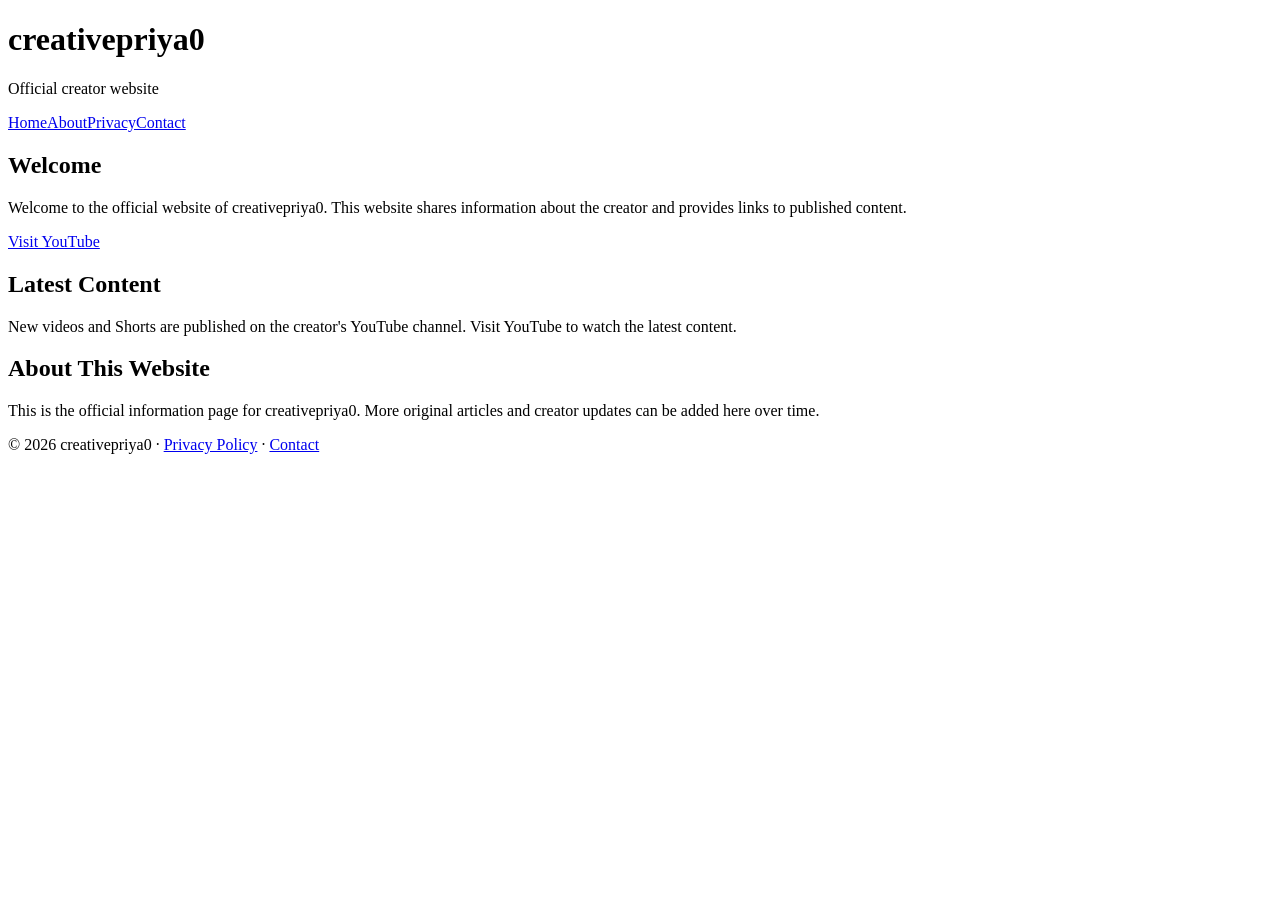
==== index.html @ b8c13e3e "Add files via upload" ====
<!doctype html><html lang="en"><head><meta charset="utf-8"><meta name="viewport" content="width=device-width,initial-scale=1"><title>creativepriya0 | Official Website</title><link rel="stylesheet" href="style.css"></head><body>
<header><h1>creativepriya0</h1><p>Official creator website</p></header>
<nav><a href="index.html">Home</a><a href="about.html">About</a><a href="privacy.html">Privacy</a><a href="contact.html">Contact</a></nav>
<main>
<section class="card"><h2>Welcome</h2><p>Welcome to the official website of creativepriya0. This website shares information about the creator and provides links to published content.</p><a class="btn" href="https://www.youtube.com/" target="_blank" rel="noopener">Visit YouTube</a></section>
<section class="card"><h2>Latest Content</h2><p>New videos and Shorts are published on the creator's YouTube channel. Visit YouTube to watch the latest content.</p></section>
<section class="card"><h2>About This Website</h2><p>This is the official information page for creativepriya0. More original articles and creator updates can be added here over time.</p></section>
</main><footer>© 2026 creativepriya0 · <a href="privacy.html">Privacy Policy</a> · <a href="contact.html">Contact</a></footer>
</body></html>
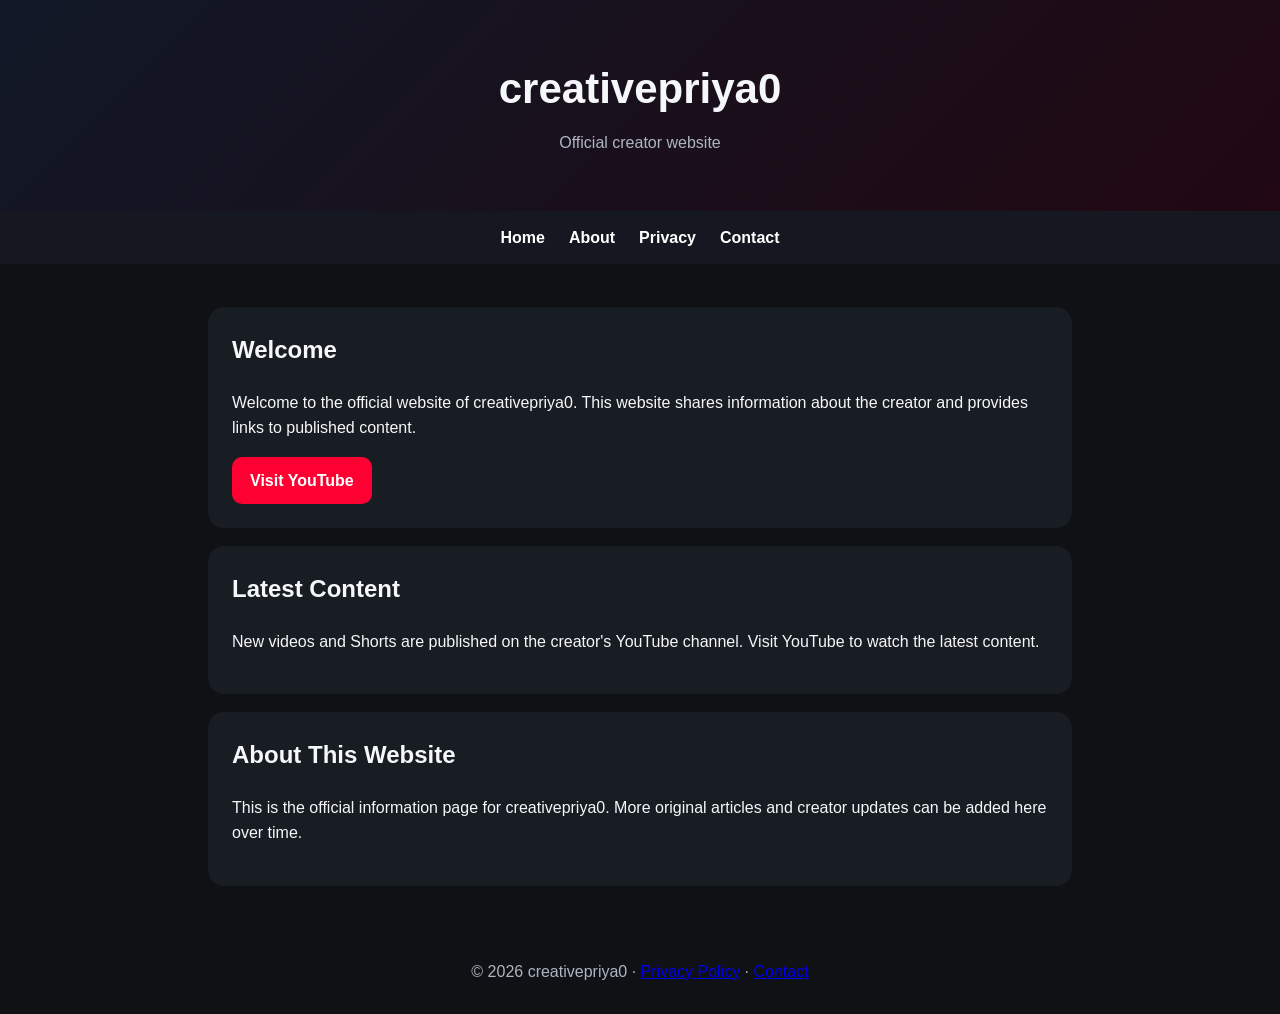
==== commit a7228f9b: "Update index.html" ====
--- a/index.html
+++ b/index.html
@@ -1,4 +1,5 @@
-<!doctype html><html lang="en"><head><meta charset="utf-8"><meta name="viewport" content="width=device-width,initial-scale=1"><title>creativepriya0 | Official Website</title><link rel="stylesheet" href="style.css"></head><body>
+<!doctype html><html lang="en"><head> <script async src="https://pagead2.googlesyndication.com/pagead/js/adsbygoogle.js?client=ca-pub-2873909333415265"
+     crossorigin="anonymous"></script><meta charset="utf-8"><meta name="viewport" content="width=device-width,initial-scale=1"><title>creativepriya0 | Official Website</title><link rel="stylesheet" href="style.css"></head><body>
 <header><h1>creativepriya0</h1><p>Official creator website</p></header>
 <nav><a href="index.html">Home</a><a href="about.html">About</a><a href="privacy.html">Privacy</a><a href="contact.html">Contact</a></nav>
 <main>
@@ -6,4 +7,4 @@
 <section class="card"><h2>Latest Content</h2><p>New videos and Shorts are published on the creator's YouTube channel. Visit YouTube to watch the latest content.</p></section>
 <section class="card"><h2>About This Website</h2><p>This is the official information page for creativepriya0. More original articles and creator updates can be added here over time.</p></section>
 </main><footer>© 2026 creativepriya0 · <a href="privacy.html">Privacy Policy</a> · <a href="contact.html">Contact</a></footer>
-</body></html>+</body></html>
--- a/style.css
+++ b/style.css
@@ -0,0 +1,12 @@
+
+:root{--bg:#0f1115;--card:#181c23;--text:#f5f7fa;--muted:#aeb6c2;--accent:#ff0033}
+*{box-sizing:border-box} body{margin:0;font-family:Arial,sans-serif;background:var(--bg);color:var(--text);line-height:1.6}
+header{padding:55px 20px;text-align:center;background:linear-gradient(135deg,#111827,#210812)}
+header h1{font-size:42px;margin:0 0 8px} header p{color:var(--muted);margin:0}
+nav{background:#151820;padding:14px;text-align:center;position:sticky;top:0}
+nav a{color:#fff;text-decoration:none;margin:0 12px;font-weight:bold}
+main{max-width:900px;margin:auto;padding:25px 18px}
+.card{background:var(--card);padding:24px;border-radius:16px;margin:18px 0}
+h2{margin-top:0} .btn{display:inline-block;background:var(--accent);color:#fff;padding:11px 18px;border-radius:10px;text-decoration:none;font-weight:bold}
+footer{text-align:center;color:var(--muted);padding:30px 18px}
+small{color:var(--muted)}
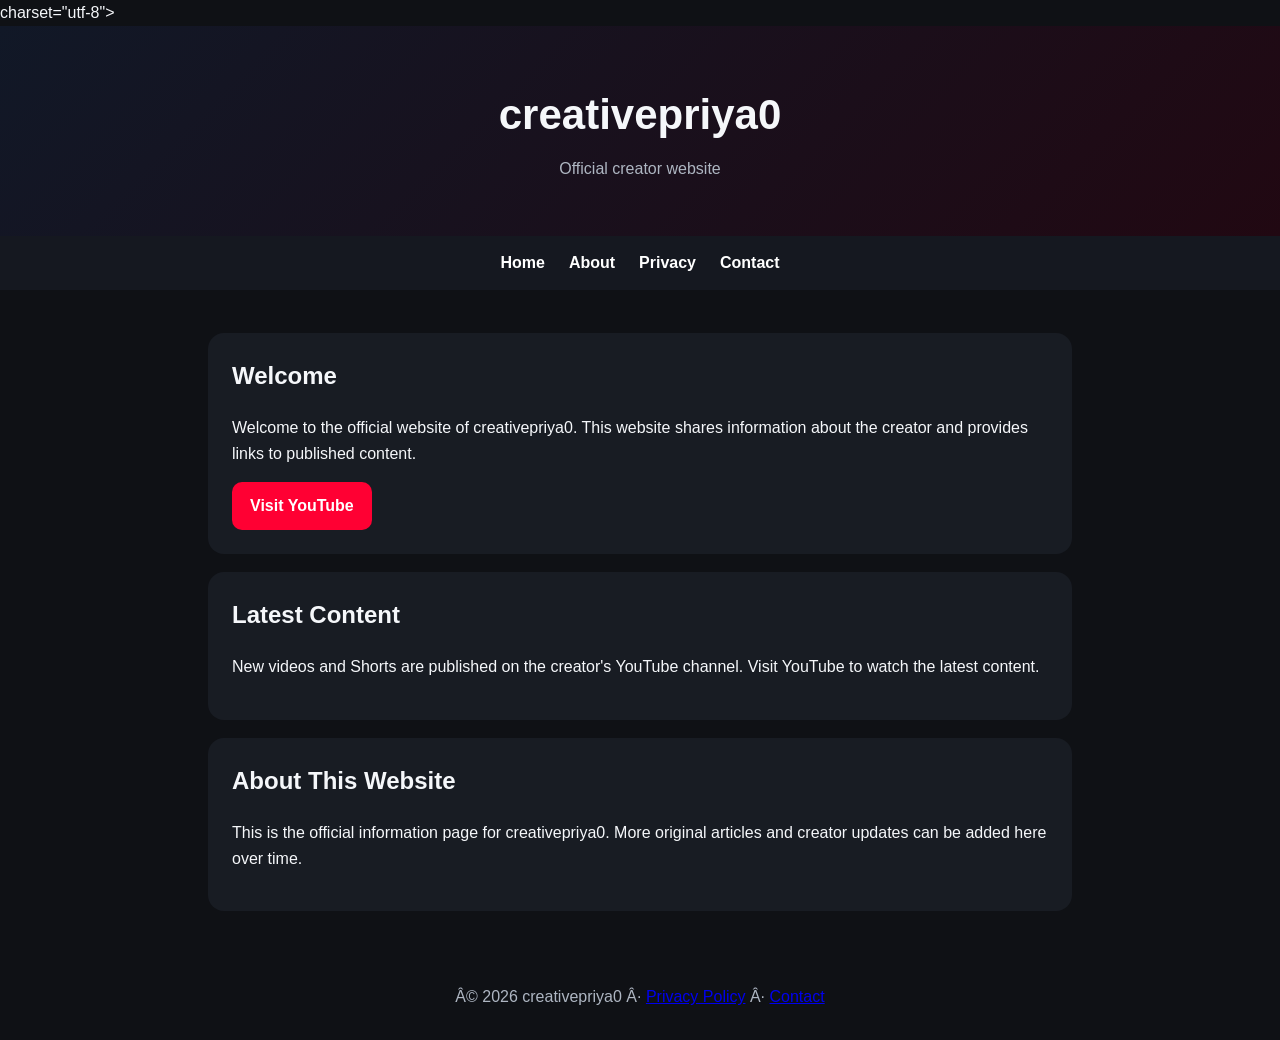
==== commit 78fac748: "Update index.html" ====
--- a/index.html
+++ b/index.html
@@ -1,5 +1,5 @@
 <!doctype html><html lang="en"><head> <script async src="https://pagead2.googlesyndication.com/pagead/js/adsbygoogle.js?client=ca-pub-2873909333415265"
-     crossorigin="anonymous"></script><meta charset="utf-8"><meta name="viewport" content="width=device-width,initial-scale=1"><title>creativepriya0 | Official Website</title><link rel="stylesheet" href="style.css"></head><body>
+     crossorigin="anonymous"></script><meta<meta name="google-adsense-account" content="ca-pub-2873909333415265"> charset="utf-8"><meta name="viewport" content="width=device-width,initial-scale=1"><title>creativepriya0 | Official Website</title><link rel="stylesheet" href="style.css"></head><body>
 <header><h1>creativepriya0</h1><p>Official creator website</p></header>
 <nav><a href="index.html">Home</a><a href="about.html">About</a><a href="privacy.html">Privacy</a><a href="contact.html">Contact</a></nav>
 <main>
